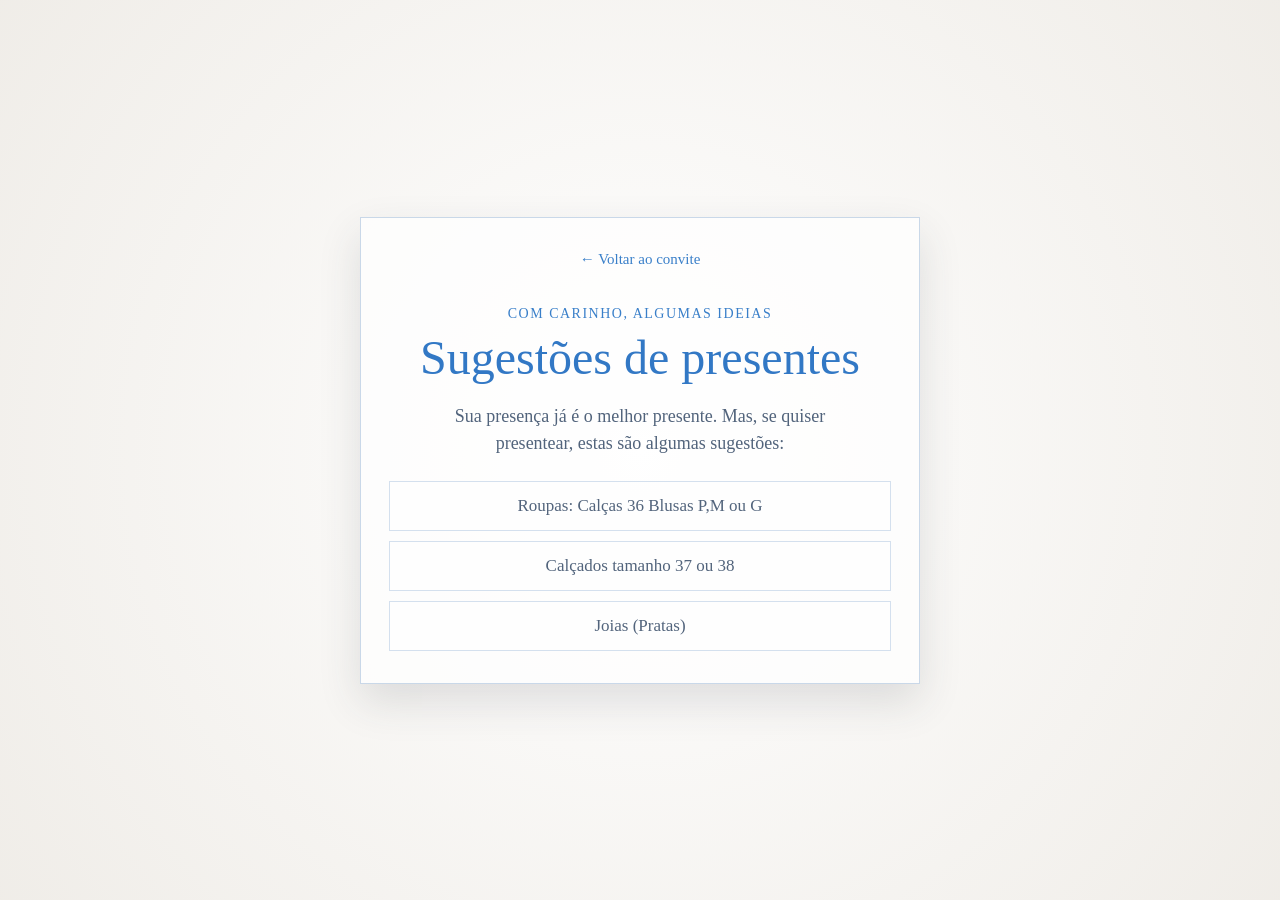
==== presentes.html @ 61f6e589 "Primeiro commit" ====
<!DOCTYPE html>
<html lang="pt-BR">
<head>
  <meta charset="UTF-8">
  <meta name="viewport" content="width=device-width, initial-scale=1.0, viewport-fit=cover">
  <title>Sugestões de presentes</title>
  <link rel="stylesheet" href="style.css">
</head>
<body class="presentes-page">
  <main class="presentes-conteudo">
    <a class="voltar" href="index.html">&larr; Voltar ao convite</a>
    <p class="presentes-legenda">Com carinho, algumas ideias</p>
    <h1>Sugestões de presentes</h1>
    <p class="presentes-intro">Sua presença já é o melhor presente. Mas, se quiser presentear, estas são algumas sugestões:</p>

    <ul class="lista-presentes">
      <li>Roupas: Calças 36 Blusas P,M ou G</li>
      <li>Calçados tamanho 37 ou 38</li>
      <li>Joias (Pratas)</li>
    </ul>
  </main>
</body>
</html>
---- style.css ----
* {
  box-sizing: border-box;
  margin: 0;
  padding: 0;
}

html, body {
  width: 100%;
  min-height: 100%;
}

body {
  min-height: 100vh;
  overflow: hidden;
  background: #f4f1ec;
  font-family: Georgia, "Times New Roman", serif;
}

.convite {
  min-height: 100vh;
  display: grid;
  place-items: center;
  padding: 18px;
  background:
    radial-gradient(circle at center, rgba(255,255,255,.9), rgba(239,236,231,.95));
}

.cena {
  position: relative;
  width: min(96vw, 900px);
  height: min(94vh, 780px);
  display: grid;
  place-items: center;
  perspective: 1800px;
}

/* CARTA */
.carta {
  position: absolute;
  width: min(70vw, 520px, 48.7vh);
  aspect-ratio: 1240 / 1748;
  opacity: 0;
  transform: translateY(55px) scale(.94);
  transition:
    opacity .8s ease .35s,
    transform .9s cubic-bezier(.2,.8,.2,1) .35s;
  z-index: 1;
  filter: drop-shadow(0 18px 28px rgba(50, 55, 65, .22));
}

.carta img {
  width: 100%;
  height: 100%;
  object-fit: contain;
  display: block;
}

.conteudo {
  position: absolute;
  left: 17%;
  right: 17%;
  top: 24%;
  bottom: 20%;
  z-index: 2;
}

.atalhos {
  position: absolute;
  inset: 0;
  z-index: 4;
  pointer-events: none;
}

.atalho {
  position: absolute;
  left: 28%;
  width: 42%;
  height: 6.6%;
  display: flex;
  align-items: center;
  justify-content: center;
  padding-left: clamp(28px, 7vw, 70px);
  border-radius: 999px;
  color: #fff;
  font-size: clamp(11px, 1.6vw, 18px);
  font-weight: bold;
  letter-spacing: .2px;
  line-height: 1.1;
  text-align: center;
  text-decoration: none;
  text-shadow: 0 1px 2px rgba(23, 69, 119, .65);
  white-space: nowrap;
  pointer-events: auto;
}

.atalho:focus-visible {
  outline: 3px solid #1d5da8;
  outline-offset: 3px;
}

.atalho-localizacao {
  top: 57.2%;
}

.atalho-whatsapp {
  top: 65.3%;
}

.atalho-presentes {
  top: 73.3%;
}

/* Botão para fechar e testar novamente */
.fechar {
  position: absolute;
  top: 28px;
  right: 28px;
  width: 34px;
  height: 34px;
  border: 0;
  border-radius: 50%;
  background: rgba(255,255,255,.75);
  color: #52647c;
  font-size: 25px;
  cursor: pointer;
  opacity: 0;
  pointer-events: none;
  transition: .3s;
  z-index: 5;
}

.carta.aberta .fechar {
  opacity: 1;
  pointer-events: auto;
}

/* ENVELOPE */
.envelope {
  position: absolute;
  width: min(92vw, 900px);
  border: 0;
  padding: 0;
  background: transparent;
  cursor: pointer;
  z-index: 3;
  transform-origin: center top;
  transition:
    transform 1s cubic-bezier(.2,.8,.2,1),
    opacity .65s ease 1s,
    filter .4s ease;
  filter: drop-shadow(0 16px 22px rgba(40, 48, 60, .18));
}

.envelope img {
  width: 100%;
  height: auto;
  display: block;
}

.envelope:hover {
  filter: drop-shadow(0 20px 28px rgba(40, 48, 60, .25));
}

/* Estado aberto */
.cena.aberta .envelope {
  transform: rotateX(-72deg) translateY(-18px) scale(.96);
  opacity: 0;
  pointer-events: none;
}

.cena.aberta .carta {
  opacity: 1;
  transform: translateY(0) scale(1);
}

.instrucao {
  position: absolute;
  bottom: 8px;
  z-index: 4;
  color: #66758b;
  font-size: 15px;
  letter-spacing: 1.2px;
  animation: pulsar 2s ease-in-out infinite;
  transition: opacity .3s;
}

.cena.aberta .instrucao {
  opacity: 0;
}

@keyframes pulsar {
  0%, 100% { opacity: .55; }
  50% { opacity: 1; }
}

/* Celular */
@media (max-width: 600px) {
  .convite {
    width: 100%;
    min-height: 100svh;
    min-height: 100dvh;
    padding: 0;
  }

  .cena {
    width: 100%;
    height: 100svh;
    height: 100dvh;
    overflow: hidden;
  }

  .envelope {
    width: 100%;
  }

  .carta {
    width: min(94vw, 53.7dvh);
  }

  .conteudo {
    left: 15%;
    right: 15%;
    top: 23%;
    bottom: 18%;
  }

  .atalho {
    padding-left: 28px;
    font-size: clamp(9px, 2.8vw, 13px);
  }

  .atalho-presentes {
    font-size: 9px;
  }

  .atalho-whatsapp {
    font-size: 9px;
  }

  .fechar {
    top: 24px;
    right: 18px;
  }

  .instrucao {
    bottom: 16px;
    font-size: 13px;
  }
}

@media (prefers-reduced-motion: reduce) {
  .envelope, .carta, .fechar {
    transition: none;
  }

  .instrucao {
    animation: none;
  }
}

/* Tela de sugestões de presentes */
.presentes-page {
  min-height: 100vh;
  min-height: 100dvh;
  display: grid;
  place-items: center;
  padding: 24px;
  overflow: auto;
  color: #28496f;
  background:
    radial-gradient(circle at center, rgba(255,255,255,.92), rgba(239,236,231,.96));
}

.presentes-conteudo {
  width: min(100%, 560px);
  padding: 32px 28px;
  text-align: center;
  border: 1px solid rgba(64, 119, 181, .28);
  background: rgba(255, 255, 255, .72);
  box-shadow: 0 18px 40px rgba(50, 55, 65, .14);
}

.voltar {
  display: inline-block;
  margin-bottom: 38px;
  color: #397fc9;
  font-size: 15px;
  text-decoration: none;
}

.voltar:hover,
.voltar:focus-visible {
  text-decoration: underline;
}

.presentes-legenda {
  margin-bottom: 8px;
  color: #397fc9;
  font-size: 14px;
  letter-spacing: 1.5px;
  text-transform: uppercase;
}

.presentes-conteudo h1 {
  margin-bottom: 18px;
  color: #3278c5;
  font-size: clamp(30px, 8vw, 48px);
  font-weight: normal;
}

.presentes-intro {
  margin: 0 auto 24px;
  max-width: 430px;
  color: #52647c;
  font-size: 18px;
  line-height: 1.5;
}

.lista-presentes {
  display: grid;
  gap: 10px;
  padding: 0;
  list-style: none;
}

.lista-presentes li {
  padding: 14px 16px;
  border: 1px solid rgba(64, 119, 181, .22);
  color: #52647c;
  background: rgba(255, 255, 255, .7);
  font-size: 17px;
}

@media (max-width: 600px) {
  .presentes-page {
    padding: 16px;
  }

  .presentes-conteudo {
    padding: 24px 18px;
  }
}
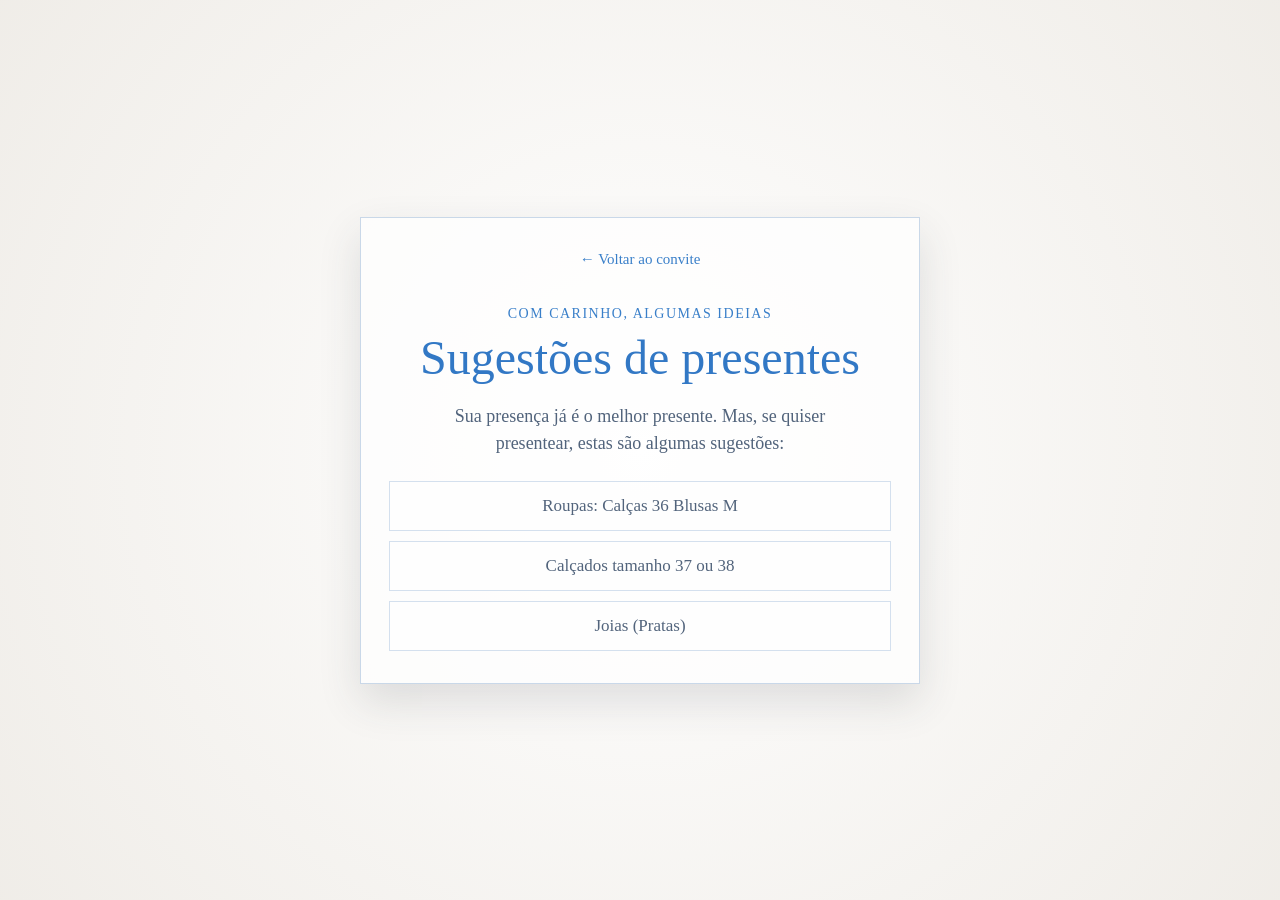
==== commit 48a29ff4: "Atualiza site" ====
--- a/presentes.html
+++ b/presentes.html
@@ -14,7 +14,7 @@
     <p class="presentes-intro">Sua presença já é o melhor presente. Mas, se quiser presentear, estas são algumas sugestões:</p>
 
     <ul class="lista-presentes">
-      <li>Roupas: Calças 36 Blusas P,M ou G</li>
+      <li>Roupas: Calças 36 Blusas M</li>
       <li>Calçados tamanho 37 ou 38</li>
       <li>Joias (Pratas)</li>
     </ul>
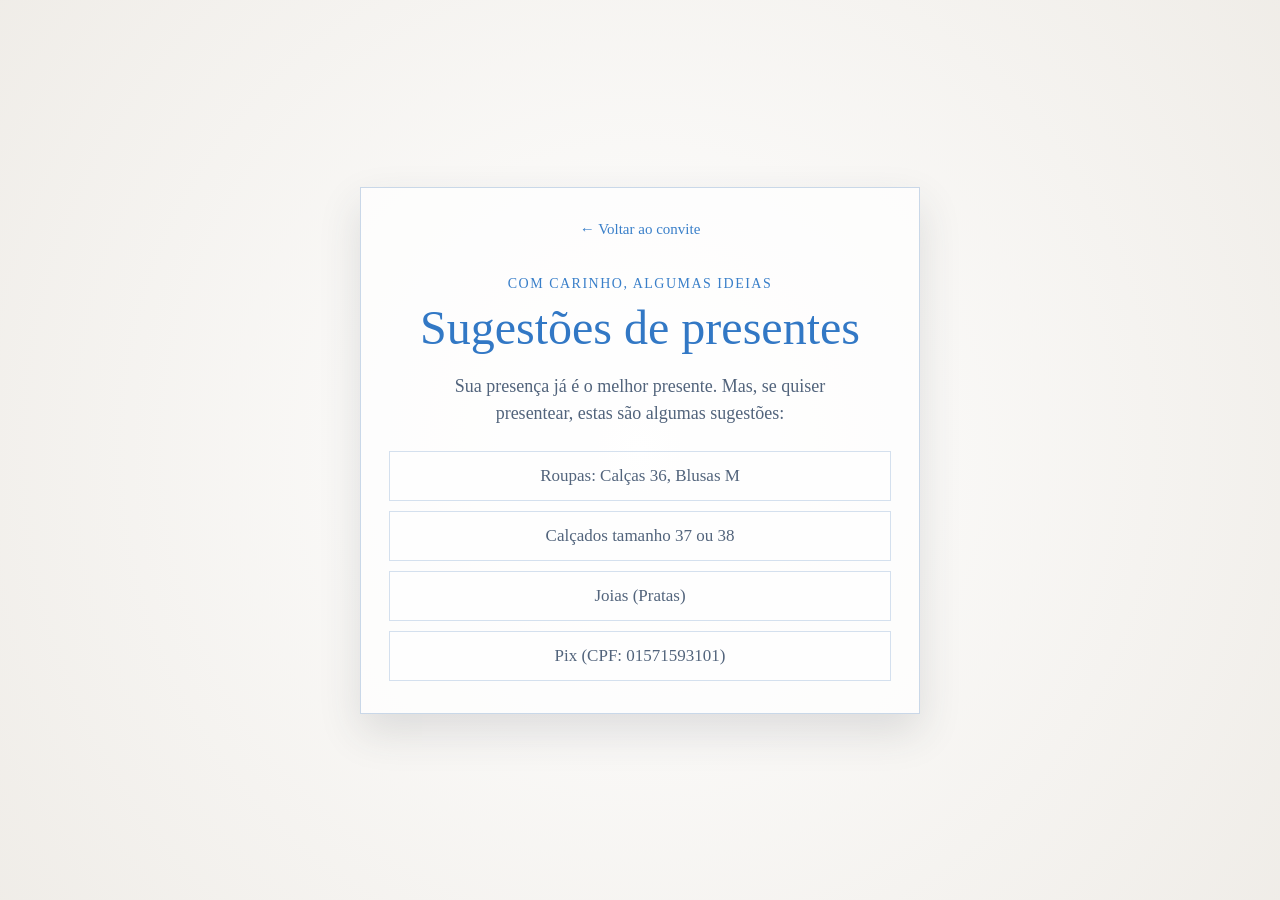
==== commit fcb4ca42: "Atualiza site" ====
--- a/presentes.html
+++ b/presentes.html
@@ -14,9 +14,10 @@
     <p class="presentes-intro">Sua presença já é o melhor presente. Mas, se quiser presentear, estas são algumas sugestões:</p>
 
     <ul class="lista-presentes">
-      <li>Roupas: Calças 36 Blusas M</li>
+      <li>Roupas: Calças 36, Blusas M</li>
       <li>Calçados tamanho 37 ou 38</li>
       <li>Joias (Pratas)</li>
+      <li>Pix (CPF: 01571593101)</li>
     </ul>
   </main>
 </body>
